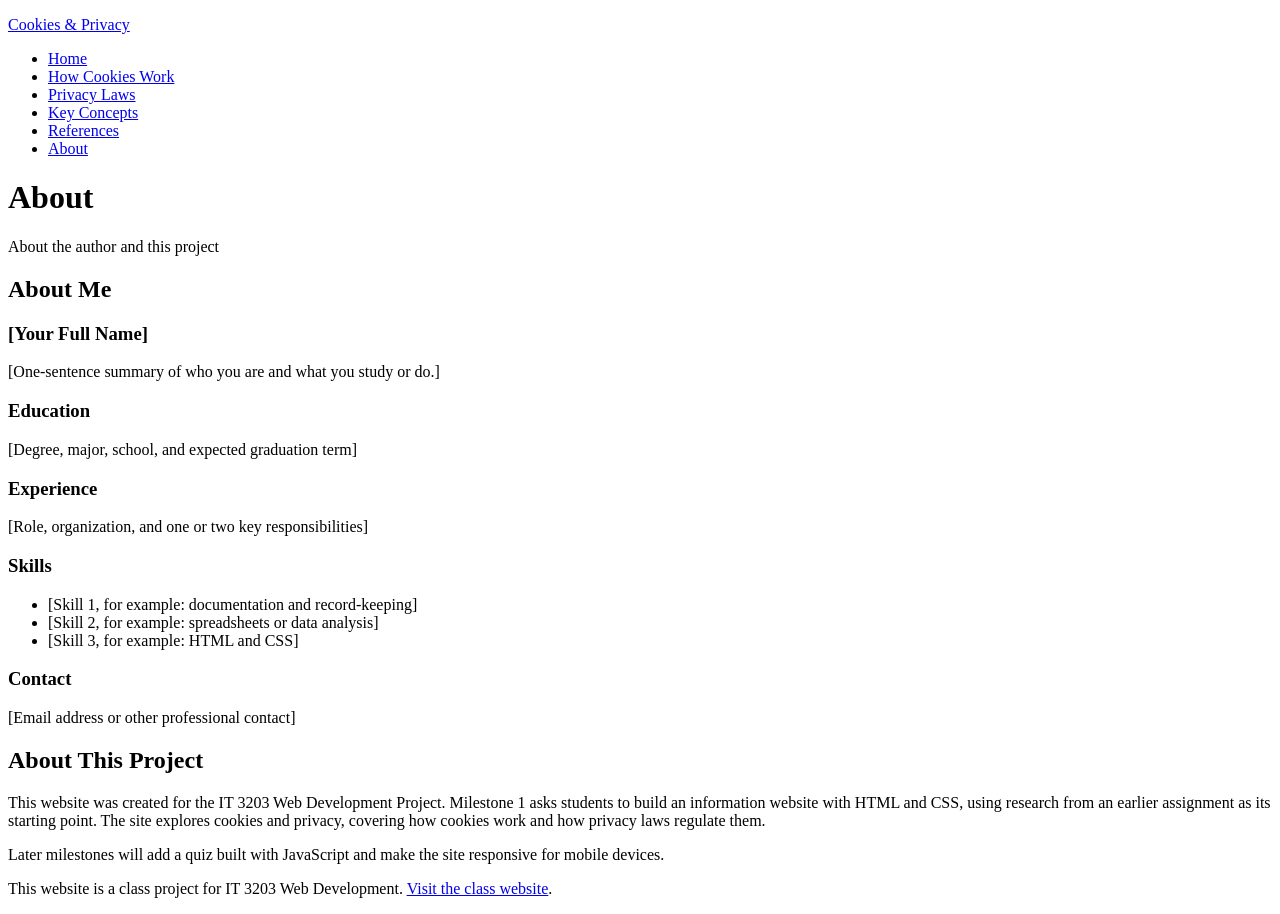
==== about.html @ c5b386d6 "Create about.html for author and project details This HTML file provides information about the autho" ====
<!DOCTYPE html>
<html lang="en">
<head>
  <!-- Character set and responsive viewport -->
  <meta charset="UTF-8">
  <meta name="viewport" content="width=device-width, initial-scale=1.0">
  <meta name="description" content="About the author of this site and the IT 3203 class project it was built for.">
  <title>About | Cookies and Privacy</title>
  <link rel="stylesheet" href="css/style.css">
</head>
<body>

  <!-- Main menu (same on every page; this page is marked current) -->
  <header id="site-header">
    <div class="header-inner">
      <p class="site-title"><a href="index.html">Cookies &amp; Privacy</a></p>
      <nav id="main-menu" aria-label="Main menu">
        <ul class="menu">
          <li><a href="index.html">Home</a></li>
          <li><a href="how-cookies-work.html">How Cookies Work</a></li>
          <li><a href="privacy-laws.html">Privacy Laws</a></li>
          <li><a href="key-concepts.html">Key Concepts</a></li>
          <li><a href="references.html">References</a></li>
          <li><a href="about.html" aria-current="page">About</a></li>
        </ul>
      </nav>
    </div>
  </header>

  <main class="page">
    <h1>About</h1>
    <p class="subtitle">About the author and this project</p>

    <h2>About Me</h2>
    <!-- Mini resume: placeholders to be replaced with your own details -->
    <div class="card">
      <h3>[Your Full Name]</h3>
      <p>[One-sentence summary of who you are and what you study or do.]</p>

      <div class="profile-entry">
        <h3>Education</h3>
        <p>[Degree, major, school, and expected graduation term]</p>
      </div>

      <div class="profile-entry">
        <h3>Experience</h3>
        <p>[Role, organization, and one or two key responsibilities]</p>
      </div>

      <div class="profile-entry">
        <h3>Skills</h3>
        <ul>
          <li>[Skill 1, for example: documentation and record-keeping]</li>
          <li>[Skill 2, for example: spreadsheets or data analysis]</li>
          <li>[Skill 3, for example: HTML and CSS]</li>
        </ul>
      </div>

      <div>
        <h3>Contact</h3>
        <p>[Email address or other professional contact]</p>
      </div>
    </div>

    <h2>About This Project</h2>
    <p>
      This website was created for the IT 3203 Web Development Project. Milestone 1 asks students to
      build an information website with HTML and CSS, using research from an earlier assignment as its
      starting point. The site explores cookies and privacy, covering how cookies work and how privacy
      laws regulate them.
    </p>
    <p>
      Later milestones will add a quiz built with JavaScript and make the site responsive for mobile devices.
    </p>
  </main>

  <!-- Footer with class project note -->
  <footer id="site-footer">
    <p>
      This website is a class project for IT 3203 Web Development.
      <a href="https://ksuweb.github.io/IT3203/">Visit the class website</a>.
    </p>
  </footer>

</body>
</html>
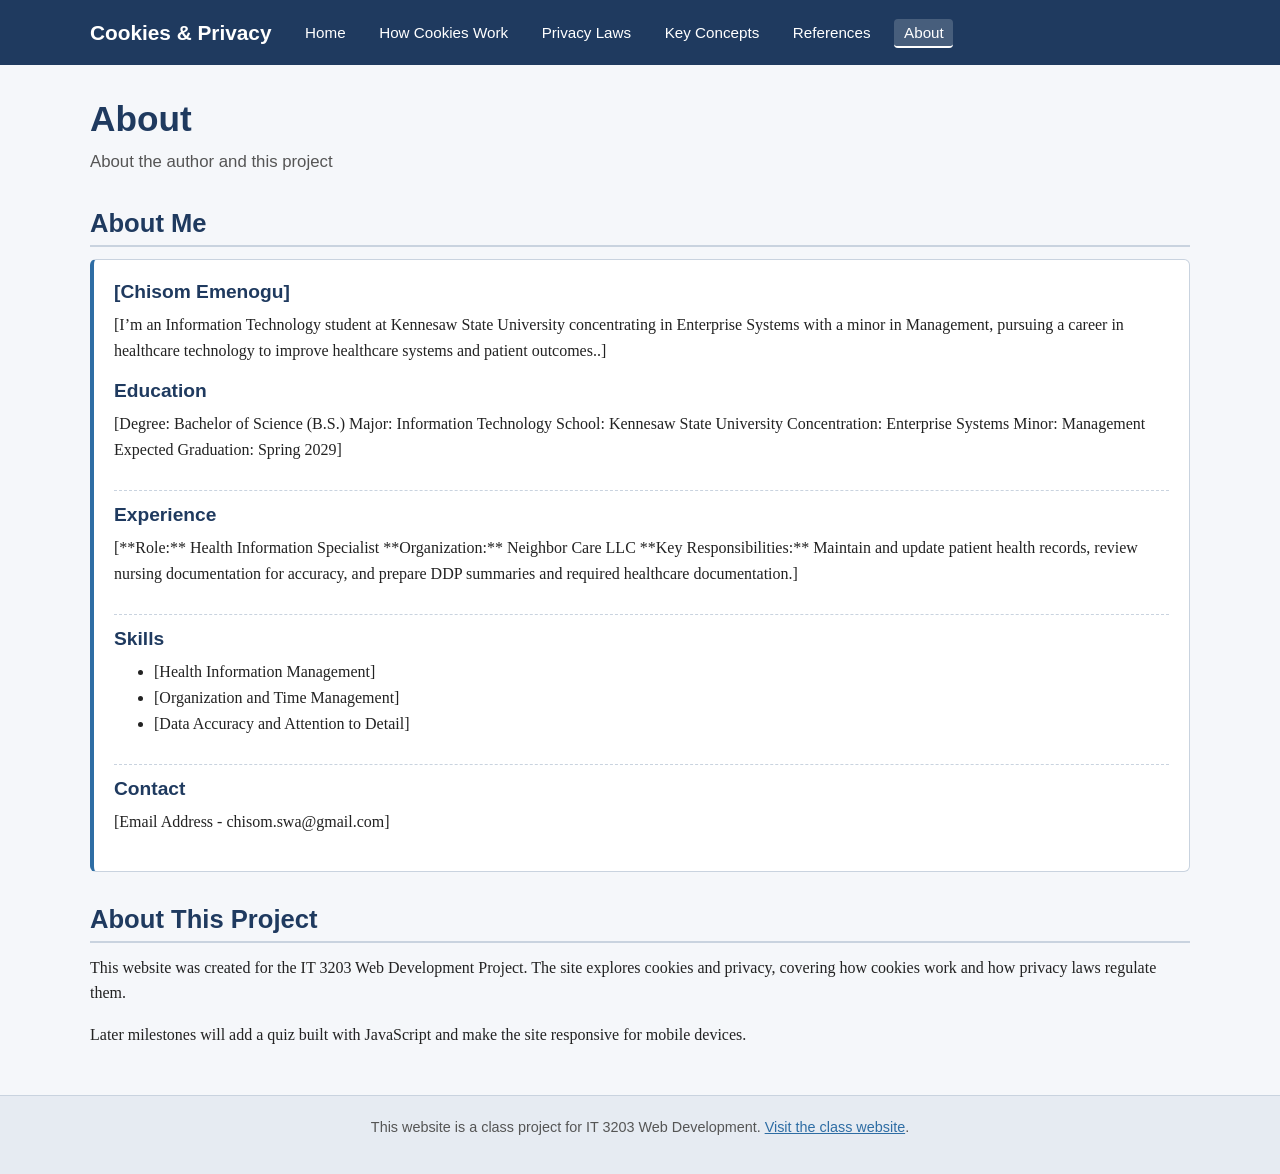
==== commit 050dc73e: "Revise About page with personal and project details Updated personal information and project details" ====
--- a/about.html
+++ b/about.html
@@ -10,7 +10,6 @@
 </head>
 <body>
 
-  <!-- Main menu (same on every page; this page is marked current) -->
   <header id="site-header">
     <div class="header-inner">
       <p class="site-title"><a href="index.html">Cookies &amp; Privacy</a></p>
@@ -32,41 +31,60 @@
     <p class="subtitle">About the author and this project</p>
 
     <h2>About Me</h2>
-    <!-- Mini resume: placeholders to be replaced with your own details -->
     <div class="card">
-      <h3>[Your Full Name]</h3>
-      <p>[One-sentence summary of who you are and what you study or do.]</p>
+      <h3>[Chisom Emenogu]</h3>
+      <p>[I’m an Information Technology student at Kennesaw State University concentrating in Enterprise Systems with a minor in Management, pursuing a career in healthcare technology to improve healthcare systems and patient outcomes..]</p>
 
       <div class="profile-entry">
         <h3>Education</h3>
-        <p>[Degree, major, school, and expected graduation term]</p>
+        <p>[Degree: Bachelor of Science (B.S.)
+
+
+
+Major: Information Technology
+
+
+
+School: Kennesaw State University
+
+
+
+Concentration: Enterprise Systems
+
+
+
+Minor: Management
+
+
+
+Expected Graduation: Spring 2029]</p>
       </div>
 
       <div class="profile-entry">
         <h3>Experience</h3>
-        <p>[Role, organization, and one or two key responsibilities]</p>
+        <p>[**Role:** Health Information Specialist  
+**Organization:** Neighbor Care LLC  
+**Key Responsibilities:** Maintain and update patient health records, review nursing documentation for accuracy, and prepare DDP summaries and required healthcare documentation.]</p>
       </div>
 
       <div class="profile-entry">
         <h3>Skills</h3>
         <ul>
-          <li>[Skill 1, for example: documentation and record-keeping]</li>
-          <li>[Skill 2, for example: spreadsheets or data analysis]</li>
-          <li>[Skill 3, for example: HTML and CSS]</li>
+          <li>[Health Information Management]</li>
+          <li>[Organization and Time Management]</li>
+          <li>[Data Accuracy and Attention to Detail]</li>
         </ul>
       </div>
 
       <div>
         <h3>Contact</h3>
-        <p>[Email address or other professional contact]</p>
+        <p>[Email Address - chisom.swa@gmail.com]</p>
       </div>
     </div>
 
     <h2>About This Project</h2>
     <p>
-      This website was created for the IT 3203 Web Development Project. Milestone 1 asks students to
-      build an information website with HTML and CSS, using research from an earlier assignment as its
-      starting point. The site explores cookies and privacy, covering how cookies work and how privacy
+      This website was created for the IT 3203 Web Development Project. The site explores cookies and privacy, covering how cookies work and how privacy
       laws regulate them.
     </p>
     <p>
--- a/css/style.css
+++ b/css/style.css
@@ -0,0 +1,250 @@
+
+:root {
+  --color-primary: #1f3a5f;   
+  --color-accent: #2e6da4;    
+  --color-text: #222222;
+  --color-muted: #555555;
+  --color-bg: #f5f7fa;        
+  --color-card: #ffffff;
+  --color-border: #c9d3df;
+  --color-note: #eaf2fb;
+  --font-body: Georgia, "Times New Roman", serif;
+  --font-heading: Arial, Helvetica, sans-serif;
+}
+
+body {
+  margin: 0;
+  font-family: var(--font-body);
+  font-size: 1rem;
+  line-height: 1.6;
+  color: var(--color-text);
+  background-color: var(--color-bg);
+}
+
+h1,
+h2,
+h3 {
+  font-family: var(--font-heading);
+  color: var(--color-primary);
+  line-height: 1.25;
+}
+
+h1 {
+  font-size: 2.2rem;
+  margin: 0 0 0.5rem;
+}
+
+h2 {
+  font-size: 1.6rem;
+  margin: 2rem 0 0.75rem;
+  padding-bottom: 0.3rem;
+  border-bottom: 2px solid var(--color-border);
+}
+
+h3 {
+  font-size: 1.2rem;
+  margin: 1.5rem 0 0.5rem;
+}
+
+p,
+ul,
+ol {
+  margin: 0 0 1rem;
+}
+
+img {
+  max-width: 100%;
+  height: auto;
+}
+
+table {
+  width: 100%;
+  border-collapse: collapse;
+  background-color: var(--color-card);
+  margin: 1rem 0 1.5rem;
+}
+
+th,
+td {
+  border: 1px solid var(--color-border);
+  padding: 0.6rem 0.8rem;
+  text-align: left;
+  vertical-align: top;
+}
+
+th {
+  background-color: var(--color-primary);
+  color: #ffffff;
+  font-family: var(--font-heading);
+}
+
+a {
+  color: var(--color-accent);
+}
+
+#site-header {
+  background-color: var(--color-primary);
+  color: #ffffff;
+  padding: 1rem 16px;
+}
+
+.header-inner {
+  max-width: 1100px;
+  margin: 0 auto;
+  display: flex;
+  flex-wrap: wrap;
+  justify-content: space-between;
+  align-items: center;
+  gap: 0.75rem 1.5rem;
+}
+
+.card-grid {
+  display: grid;
+  grid-template-columns: repeat(auto-fit, minmax(240px, 1fr));
+  gap: 1.25rem;
+  margin: 1rem 0 1.5rem;
+}
+
+.page {
+  max-width: 1100px;
+  margin: 0 auto;
+  padding: 2rem 16px;
+}
+
+/* 4) Components: class selectors reused across pages */
+.site-title {
+  margin: 0;
+  font-family: var(--font-heading);
+  font-size: 1.3rem;
+  font-weight: bold;
+}
+
+.site-title a {
+  color: #ffffff;
+  text-decoration: none;
+}
+
+.menu {
+  display: flex;
+  flex-wrap: wrap;
+  gap: 0.4rem 0.9rem;
+  list-style: none;
+  margin: 0;
+  padding: 0;
+}
+
+.menu a {
+  color: #ffffff;
+  text-decoration: none;
+  padding: 0.3rem 0.6rem;
+  border-radius: 4px;
+  font-family: var(--font-heading);
+  font-size: 0.95rem;
+}
+
+.subtitle {
+  font-family: var(--font-heading);
+  color: var(--color-muted);
+  font-size: 1.05rem;
+  margin-bottom: 1.5rem;
+}
+
+.card {
+  background-color: var(--color-card);
+  border: 1px solid var(--color-border);
+  border-left: 4px solid var(--color-accent);
+  border-radius: 6px;
+  padding: 1.25rem;
+  margin: 0;
+}
+
+.card h3 {
+  margin-top: 0;
+}
+
+.note {
+  background-color: var(--color-note);
+  border: 1px solid #b8d0ea;
+  border-radius: 4px;
+  padding: 1rem 1.25rem;
+  margin: 1.25rem 0;
+}
+
+.figure-box {
+  margin: 1.5rem 0;
+  background-color: var(--color-card);
+  border: 1px solid var(--color-border);
+  padding: 1rem;
+  text-align: center;
+}
+
+.figure-box figcaption {
+  font-family: var(--font-heading);
+  font-size: 0.9rem;
+  color: var(--color-muted);
+  margin-top: 0.5rem;
+}
+
+.term-list dt {
+  font-family: var(--font-heading);
+  font-weight: bold;
+  color: var(--color-primary);
+  margin-top: 1.25rem;
+}
+
+.term-list dd {
+  margin: 0.25rem 0 0 1.5rem;
+}
+
+.reference-list li {
+  margin-bottom: 0.9rem;
+}
+
+.toc a {
+  font-weight: bold;
+}
+
+.profile-entry {
+  border-bottom: 1px dashed var(--color-border);
+  padding-bottom: 0.75rem;
+  margin-bottom: 0.75rem;
+}
+
+#site-footer {
+  background-color: #e6ebf2;
+  border-top: 1px solid var(--color-border);
+  text-align: center;
+  padding: 1.2rem 16px;
+  font-family: var(--font-heading);
+  font-size: 0.9rem;
+  color: var(--color-muted);
+}
+
+
+#main-menu {
+  flex: 1 1 auto;
+}
+
+
+.menu a[aria-current="page"] {
+  background-color: rgba(255, 255, 255, 0.18);
+  border-bottom: 2px solid #ffffff;
+}
+
+
+a:hover,
+a:focus {
+  color: var(--color-primary);
+  text-decoration: underline;
+}
+
+.menu a:hover,
+.menu a:focus {
+  background-color: #ffffff;
+  color: var(--color-primary);
+  text-decoration: none;
+}
+
+.card:hover {
+  box-shadow: 0 4px 10px rgba(31, 58, 95, 0.15);
+}
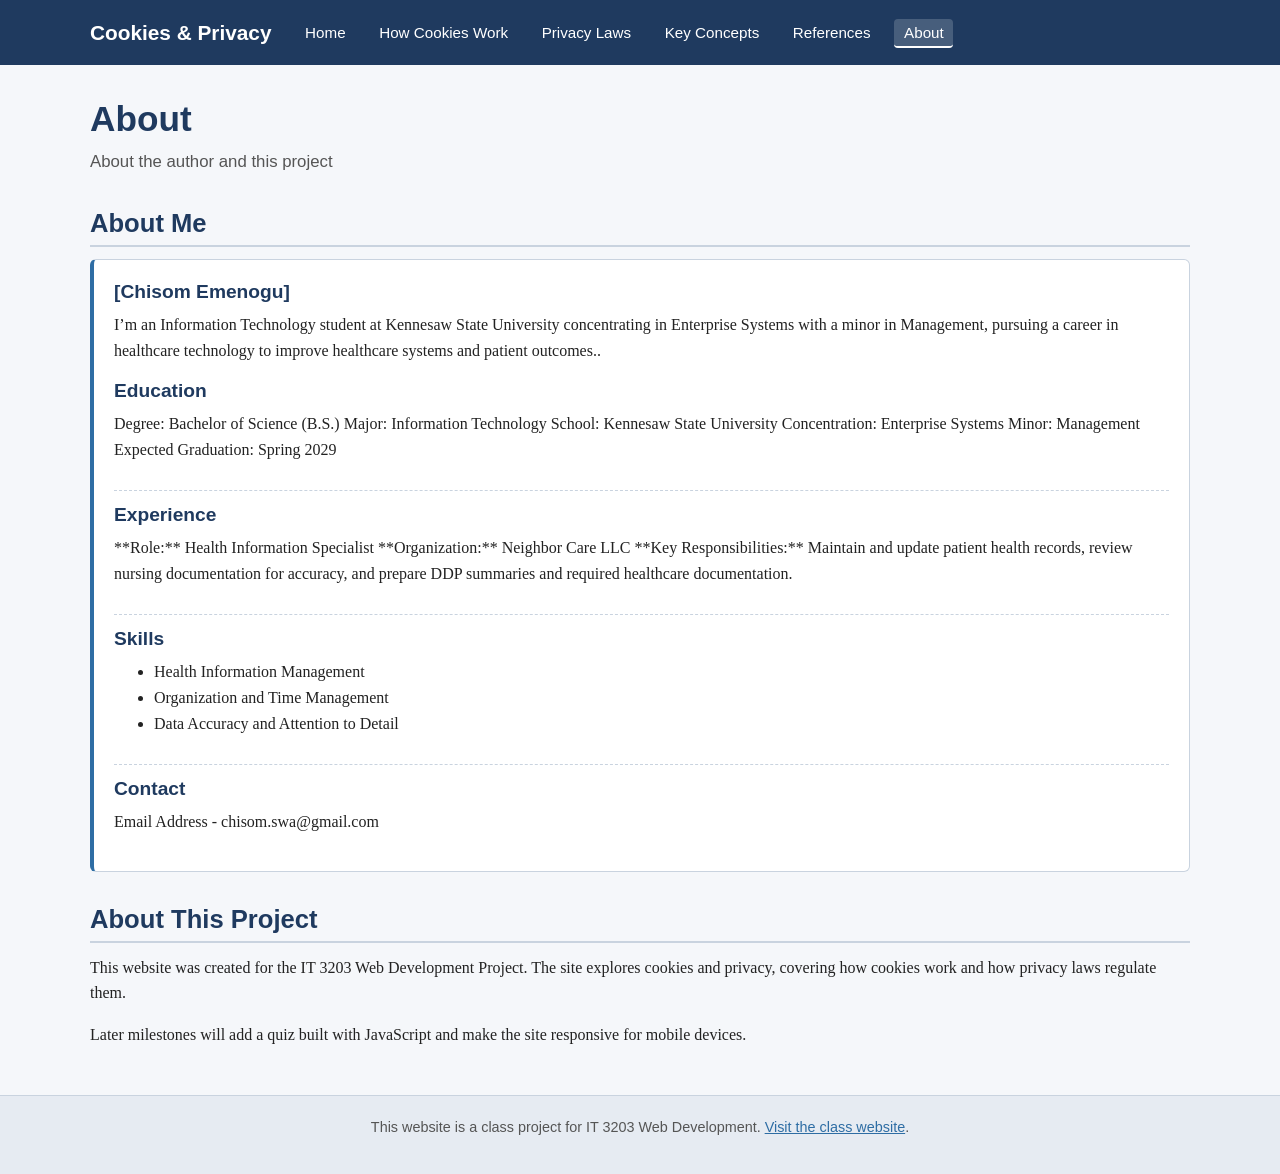
==== commit fb354383: "Remove brackets and clean up HTML content" ====
--- a/about.html
+++ b/about.html
@@ -33,11 +33,11 @@
     <h2>About Me</h2>
     <div class="card">
       <h3>[Chisom Emenogu]</h3>
-      <p>[I’m an Information Technology student at Kennesaw State University concentrating in Enterprise Systems with a minor in Management, pursuing a career in healthcare technology to improve healthcare systems and patient outcomes..]</p>
+      <p>I’m an Information Technology student at Kennesaw State University concentrating in Enterprise Systems with a minor in Management, pursuing a career in healthcare technology to improve healthcare systems and patient outcomes..</p>
 
       <div class="profile-entry">
         <h3>Education</h3>
-        <p>[Degree: Bachelor of Science (B.S.)
+        <p>Degree: Bachelor of Science (B.S.)
 
 
 
@@ -57,28 +57,30 @@
 
 
 
-Expected Graduation: Spring 2029]</p>
+Expected Graduation: Spring 2029</p>
       </div>
 
       <div class="profile-entry">
         <h3>Experience</h3>
-        <p>[**Role:** Health Information Specialist  
-**Organization:** Neighbor Care LLC  
-**Key Responsibilities:** Maintain and update patient health records, review nursing documentation for accuracy, and prepare DDP summaries and required healthcare documentation.]</p>
+        <p>**Role:** Health Information Specialist  
+          
+        **Organization:** Neighbor Care LLC  
+          
+**Key Responsibilities:** Maintain and update patient health records, review nursing documentation for accuracy, and prepare DDP summaries and required healthcare documentation.</p>
       </div>
 
       <div class="profile-entry">
         <h3>Skills</h3>
         <ul>
-          <li>[Health Information Management]</li>
-          <li>[Organization and Time Management]</li>
-          <li>[Data Accuracy and Attention to Detail]</li>
+          <li>Health Information Management</li>
+          <li>Organization and Time Management</li>
+          <li>Data Accuracy and Attention to Detail</li>
         </ul>
       </div>
 
       <div>
         <h3>Contact</h3>
-        <p>[Email Address - chisom.swa@gmail.com]</p>
+        <p>Email Address - chisom.swa@gmail.com</p>
       </div>
     </div>
 
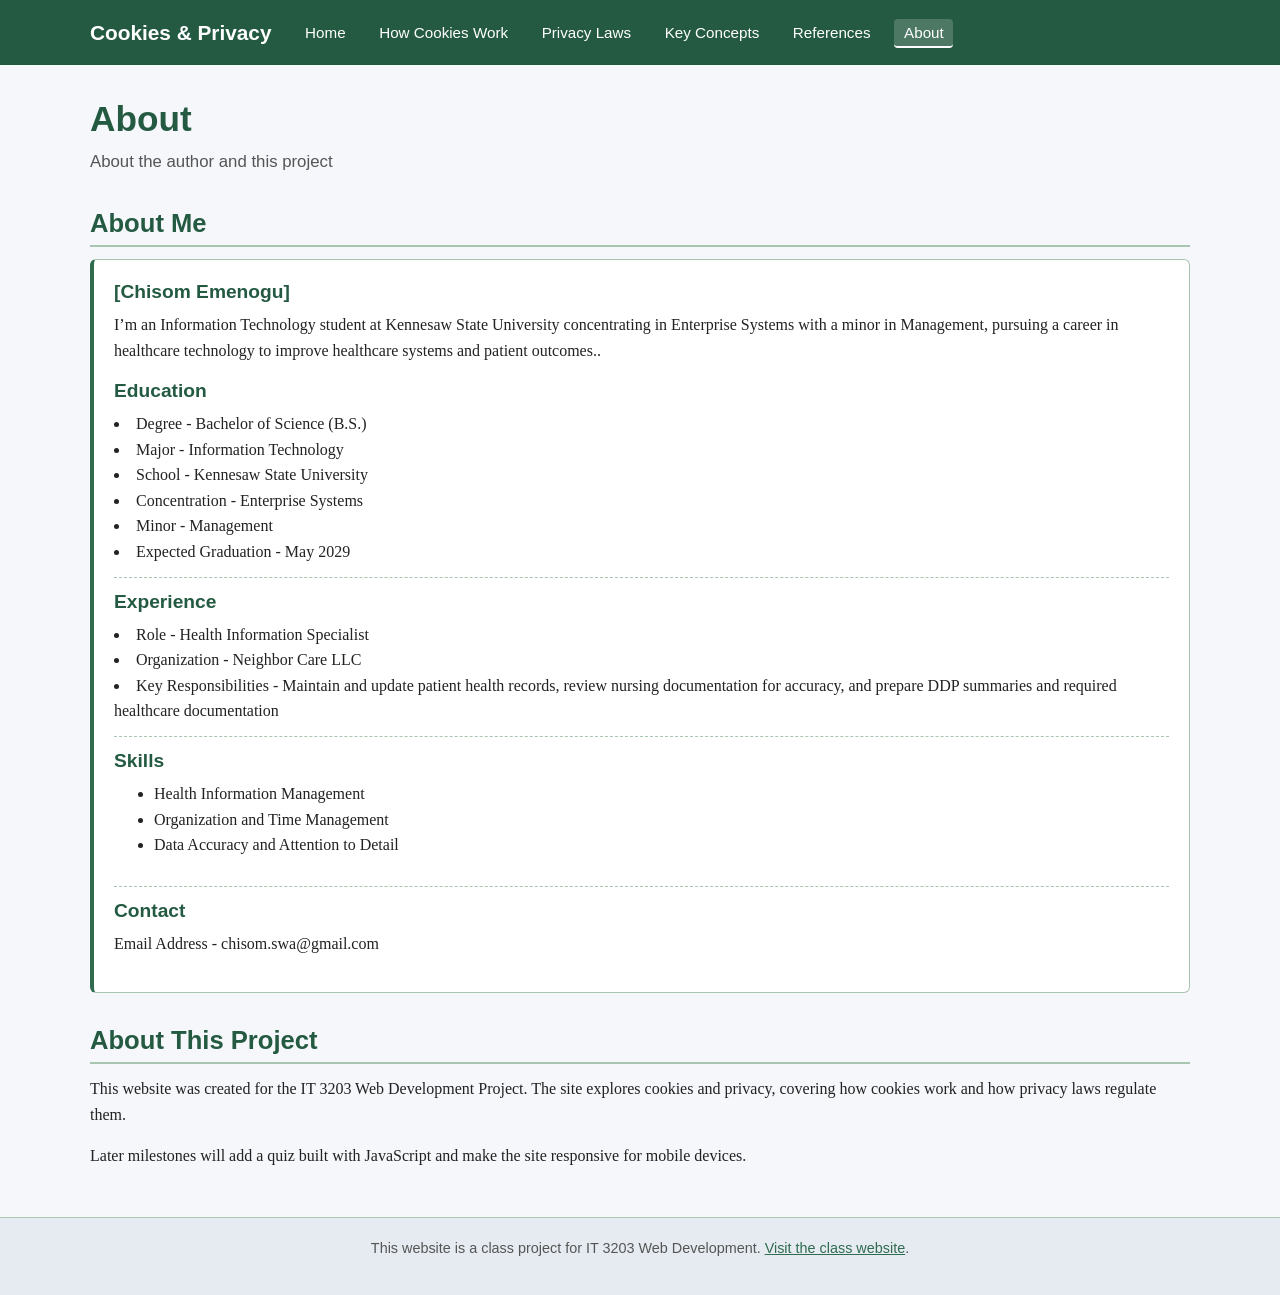
==== commit 7ca5132f: "Refactor education and experience sections in about.html Reformatted education and experience sectio" ====
--- a/about.html
+++ b/about.html
@@ -37,36 +37,20 @@
 
       <div class="profile-entry">
         <h3>Education</h3>
-        <p>Degree: Bachelor of Science (B.S.)
-
-
-
-Major: Information Technology
-
-
-
-School: Kennesaw State University
-
-
-
-Concentration: Enterprise Systems
-
-
-
-Minor: Management
-
-
-
-Expected Graduation: Spring 2029</p>
+        <li>Degree - Bachelor of Science (B.S.)</li>
+          <li>Major - Information Technology</li>
+          <li>School - Kennesaw State University</li>
+         <li>Concentration - Enterprise Systems</li>
+         <li>Minor - Management</li>
+         <li>Expected Graduation - May 2029</li>
+        
       </div>
 
       <div class="profile-entry">
         <h3>Experience</h3>
-        <p>**Role:** Health Information Specialist  
-          
-        **Organization:** Neighbor Care LLC  
-          
-**Key Responsibilities:** Maintain and update patient health records, review nursing documentation for accuracy, and prepare DDP summaries and required healthcare documentation.</p>
+         <li>Role - Health Information Specialist</li>
+        <li>Organization - Neighbor Care LLC</li>
+        <li>Key Responsibilities - Maintain and update patient health records, review nursing documentation for accuracy, and prepare DDP summaries and required healthcare documentation</li>
       </div>
 
       <div class="profile-entry">
--- a/css/style.css
+++ b/css/style.css
@@ -1,13 +1,13 @@
 
 :root {
-  --color-primary: #1f3a5f;   
-  --color-accent: #2e6da4;    
+  --color-primary: #245a42;   
+  --color-accent: #2f6b4f;    
   --color-text: #222222;
   --color-muted: #555555;
-  --color-bg: #f5f7fa;        
+  --color-bg: #f5f7fa;
   --color-card: #ffffff;
-  --color-border: #c9d3df;
-  --color-note: #eaf2fb;
+  --color-border: #a8c5b0;    
+  --color-note: #eef6f1;      
   --font-body: Georgia, "Times New Roman", serif;
   --font-heading: Arial, Helvetica, sans-serif;
 }
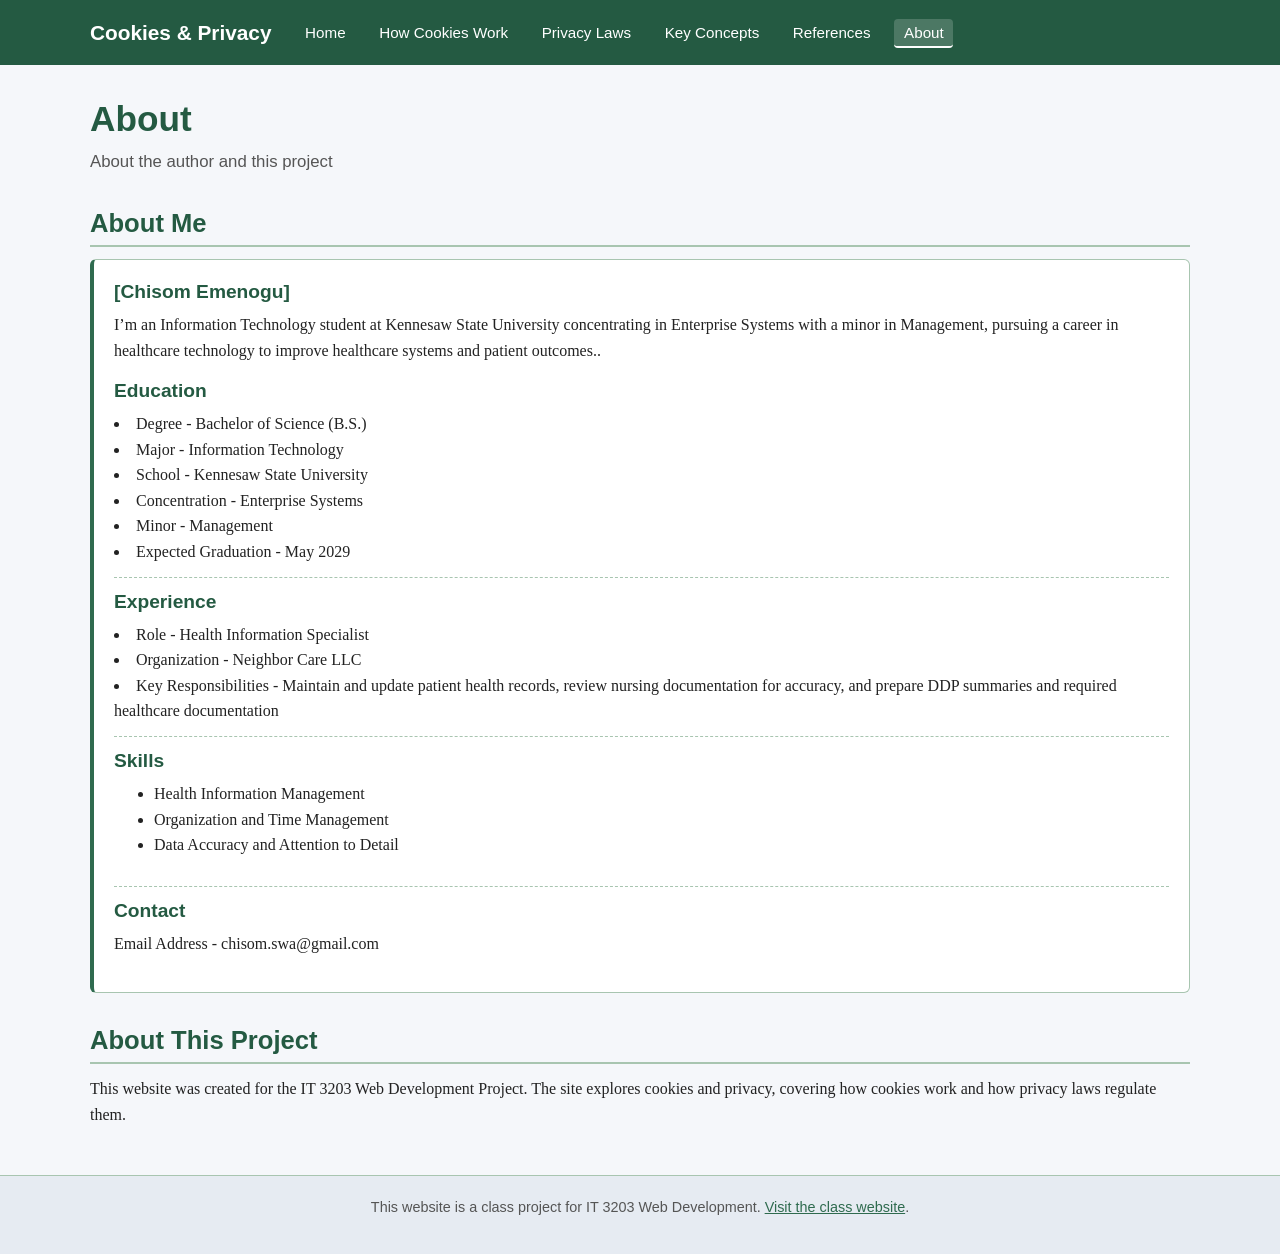
==== commit fc30299f: "Remove future milestone details from about.html Removed mention of future milestones for the project" ====
--- a/about.html
+++ b/about.html
@@ -74,7 +74,7 @@
       laws regulate them.
     </p>
     <p>
-      Later milestones will add a quiz built with JavaScript and make the site responsive for mobile devices.
+    
     </p>
   </main>
 
--- a/css/style.css
+++ b/css/style.css
@@ -1,4 +1,10 @@
-
+/* =========================================================
+   style.css
+   Single stylesheet for the Cookies and Privacy website.
+   Organized as: 1) design tokens, 2) base (type selectors),
+   3) layout (flex and grid), 4) components (class selectors),
+   5) page-specific pieces (id selectors), 6) states (hover).
+   ========================================================= */
 :root {
   --color-primary: #245a42;   
   --color-accent: #2f6b4f;    
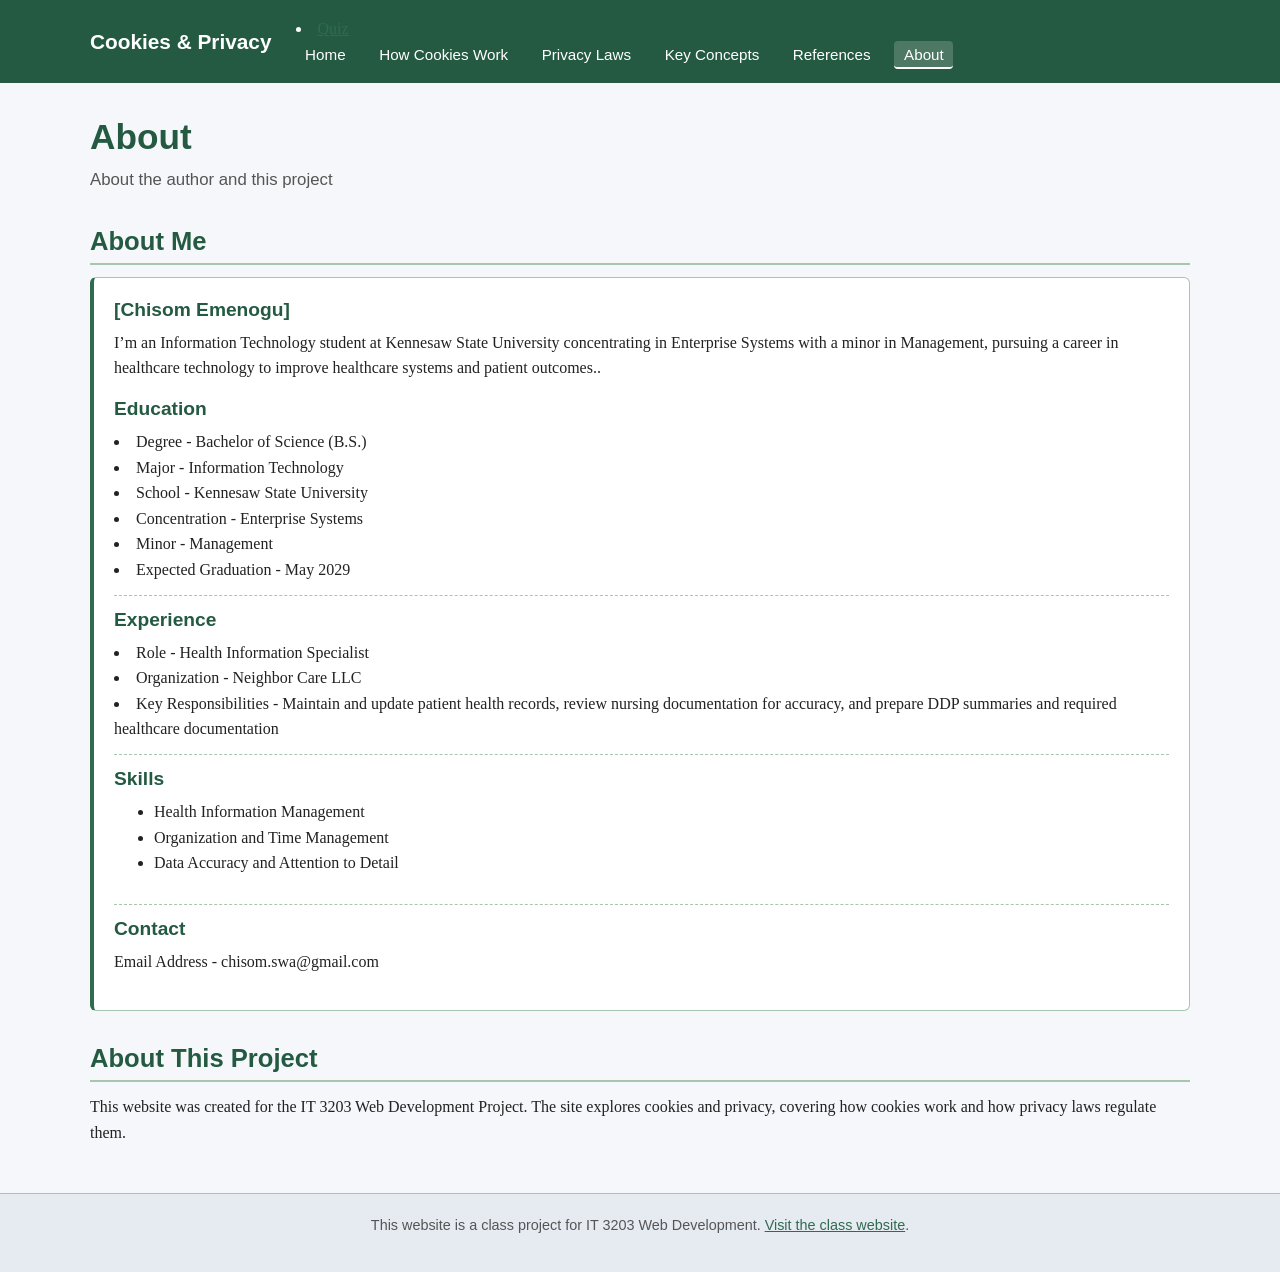
==== commit 917e8cb3: "Add Quiz link to the main menu in about.html" ====
--- a/about.html
+++ b/about.html
@@ -14,6 +14,7 @@
     <div class="header-inner">
       <p class="site-title"><a href="index.html">Cookies &amp; Privacy</a></p>
       <nav id="main-menu" aria-label="Main menu">
+        <li><a href="quiz.html">Quiz</a></li>
         <ul class="menu">
           <li><a href="index.html">Home</a></li>
           <li><a href="how-cookies-work.html">How Cookies Work</a></li>
--- a/css/style.css
+++ b/css/style.css
@@ -117,7 +117,7 @@
   padding: 2rem 16px;
 }
 
-/* 4) Components: class selectors reused across pages */
+/* class selectors used in all pages */
 .site-title {
   margin: 0;
   font-family: var(--font-heading);
@@ -251,6 +251,225 @@
   text-decoration: none;
 }
 
+
+
+/* =========================================================
+   Milestone 2 
+   ========================================================= */
+
+/* Make sure elements with the hidden attribute stay hidden */
+[hidden] {
+  display: none !important;
+}
+
+/* Timer box and quiz controls */
+.quiz-intro {
+  background-color: var(--color-card);
+  border: 1px solid var(--color-border);
+  border-radius: 6px;
+  padding: 1rem 1.25rem;
+  margin-bottom: 1.5rem;
+}
+
+.quiz-intro h2 {
+  margin-top: 0;
+}
+
+.quiz-controls {
+  display: flex;
+  flex-wrap: wrap;
+  align-items: center;
+  gap: 1rem;
+}
+
+.timer {
+  display: inline-block;
+  margin: 0;
+  padding: 0.5rem 1rem;
+  border: 2px solid var(--color-border);
+  border-radius: 6px;
+  background-color: var(--color-note);
+  font-family: var(--font-heading);
+  font-weight: bold;
+  color: var(--color-primary);
+}
+
+/* Form layout: one fieldset per question */
+.quiz-form {
+  margin-top: 1rem;
+}
+
+.question {
+  background-color: var(--color-card);
+  border: 1px solid var(--color-border);
+  border-left: 4px solid var(--color-accent);
+  border-radius: 6px;
+  padding: 1rem 1.25rem;
+  margin: 0 0 1rem;
+}
+
+.question:disabled {
+  opacity: 0.7;
+}
+
+.question legend {
+  font-family: var(--font-heading);
+  font-weight: bold;
+  color: var(--color-primary);
+  padding: 0 0.4rem;
+}
+
+.question label {
+  cursor: pointer;
+}
+
+/* Text inputs for fill in the blank  questions */
+.question input[type="text"] {
+  display: block;
+  width: 100%;
+  max-width: 360px;
+  margin-top: 0.4rem;
+  padding: 0.5rem 0.6rem;
+  border: 1px solid var(--color-border);
+  border-radius: 4px;
+  font: inherit;
+  background-color: #ffffff;
+}
+
+/* Radio and checkbox options, with a hover highlight */
+.option {
+  display: block;
+  padding: 0.4rem 0.5rem;
+  border-radius: 4px;
+}
+
+.option input {
+  accent-color: var(--color-accent);
+  margin-right: 0.5rem;
+}
+
+.option:hover {
+  background-color: var(--color-note);
+}
+
+/* Buttons */
+.btn {
+  display: inline-block;
+  padding: 0.6rem 1.2rem;
+  border: 2px solid var(--color-primary);
+  border-radius: 4px;
+  background-color: var(--color-primary);
+  color: #ffffff;
+  font-family: var(--font-heading);
+  font-size: 1rem;
+  cursor: pointer;
+}
+
+.btn:hover,
+.btn:focus {
+  background-color: var(--color-accent);
+  border-color: var(--color-accent);
+}
+
+.btn-secondary {
+  background-color: #ffffff;
+  color: var(--color-primary);
+}
+
+.btn-secondary:hover,
+.btn-secondary:focus {
+  background-color: var(--color-note);
+  color: var(--color-primary);
+}
+
+.btn:disabled {
+  background-color: #9aa5b1;
+  border-color: #9aa5b1;
+  cursor: not-allowed;
+}
+
+.actions {
+  display: flex;
+  flex-wrap: wrap;
+  gap: 0.75rem;
+  margin-top: 1rem;
+}
+
+/* Results: pass and fail colors */
+.results {
+  background-color: var(--color-card);
+  border: 1px solid var(--color-border);
+  border-radius: 6px;
+  padding: 1.25rem;
+  margin-bottom: 1.5rem;
+}
+
+.results:focus {
+  outline: 3px solid rgba(47, 107, 79, 0.35);
+}
+
+.result-summary {
+  background-color: var(--color-note);
+  border-radius: 6px;
+  padding: 0.75rem 1rem;
+}
+
+.overall-result {
+  font-family: var(--font-heading);
+  font-size: 1.6rem;
+  font-weight: bold;
+  margin: 0 0 0.5rem;
+}
+
+.overall-result.pass {
+  color: #1e7b34;
+}
+
+.overall-result.fail {
+  color: #b3261e;
+}
+
+.result-list {
+  list-style: none;
+  padding-left: 0;
+}
+
+.result-item {
+  padding: 0.6rem 0.9rem;
+  margin-bottom: 0.5rem;
+  border-left: 4px solid var(--color-border);
+  border-radius: 4px;
+  background-color: #ffffff;
+}
+
+.result-item.correct {
+  border-left-color: #1e7b34;
+  background-color: #eaf6ec;
+}
+
+.result-item.correct strong {
+  color: #1e7b34;
+}
+
+.result-item.incorrect {
+  border-left-color: #b3261e;
+  background-color: #fbeceb;
+}
+
+.result-item.incorrect strong {
+  color: #b3261e;
+}
+
+/* Keep the form usable on narrow phone screens */
+@media (max-width: 600px) {
+  .question legend {
+    font-size: 1rem;
+  }
+  .btn {
+    width: 100%;
+  }
+}
+
 .card:hover {
   box-shadow: 0 4px 10px rgba(31, 58, 95, 0.15);
 }
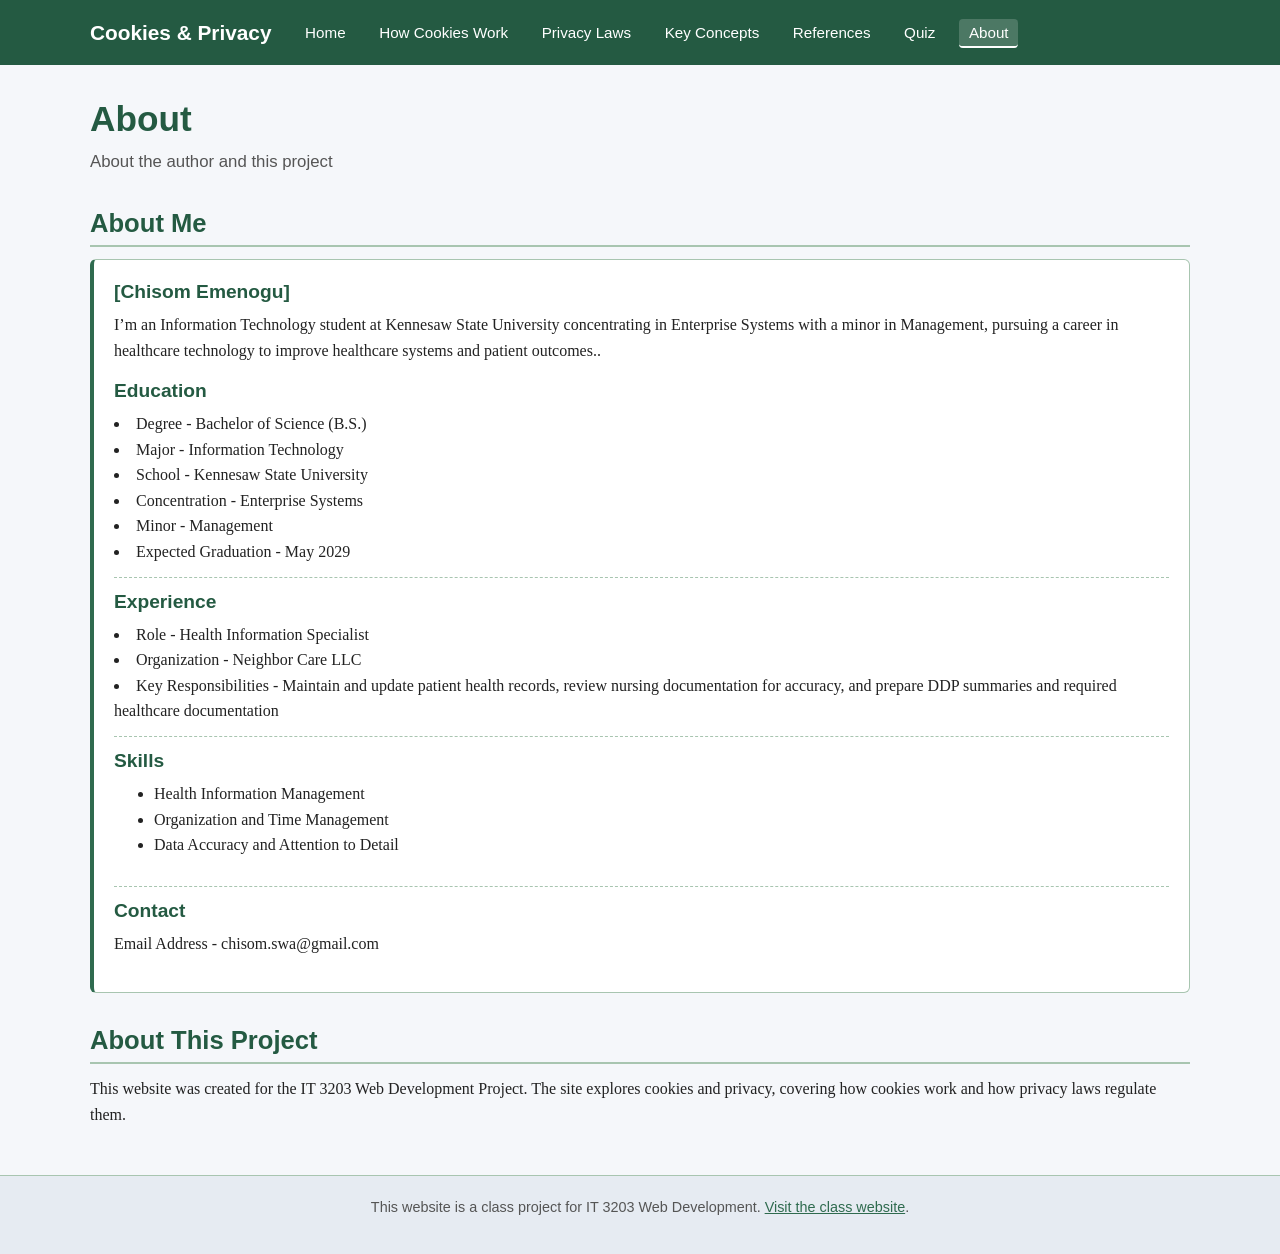
==== commit 5286a93b: "Update about.html" ====
--- a/about.html
+++ b/about.html
@@ -14,13 +14,14 @@
     <div class="header-inner">
       <p class="site-title"><a href="index.html">Cookies &amp; Privacy</a></p>
       <nav id="main-menu" aria-label="Main menu">
-        <li><a href="quiz.html">Quiz</a></li>
+        
         <ul class="menu">
           <li><a href="index.html">Home</a></li>
           <li><a href="how-cookies-work.html">How Cookies Work</a></li>
           <li><a href="privacy-laws.html">Privacy Laws</a></li>
           <li><a href="key-concepts.html">Key Concepts</a></li>
           <li><a href="references.html">References</a></li>
+           <li><a href="quiz.html">Quiz</a></li>
           <li><a href="about.html" aria-current="page">About</a></li>
         </ul>
       </nav>
